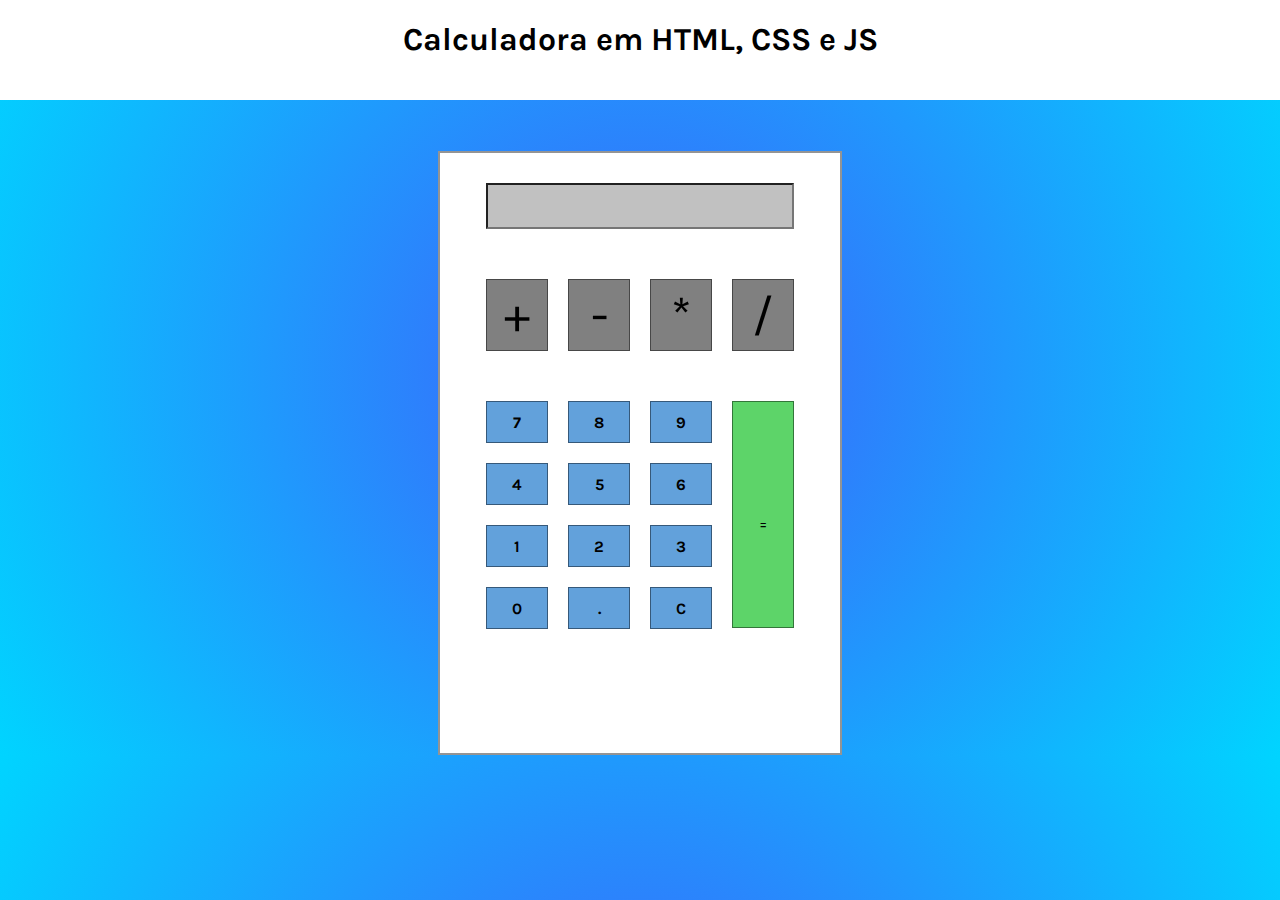
==== index.html @ a7a1526c "Calculadora com ajustes no css" ====
<!DOCTYPE html>
<html lang="en">

<head>
    <meta charset="UTF-8">
    <meta http-equiv="X-UA-Compatible" content="IE=edge">
    <meta name="viewport" content="width=device-width, initial-scale=1.0">
    <title>Calculadora</title>
    <link rel="stylesheet" href="calculadora.css">
</head>


<body>
    <header>
        <h1>Calculadora em HTML, CSS e JS</h1>
    </header>
    <main>
        <div class="container__principal">
            <div class="input">
                <input type="text" name="" id="input__calculadora" pattern="^[0-9+\-*/^()\s]+$">
            </div>
            <div class="operadores__container">
                <div class="operadores" value="+">+</div>
                <div class="operadores" value="-">-</div>
                <div class="operadores" value="*">*</div>
                <div class="operadores" value="/">/</div>
            </div>
            <div class="painel__principal">
                <div class="painel__numeros">
                    <div class="primeira__fileira">
                        <div class="tecla">7</div>
                        <div class="tecla">8</div>
                        <div class="tecla">9</div>
                    </div>
                    <div class="segunda__fileira">
                        <div class="tecla">4</div>
                        <div class="tecla">5</div>
                        <div class="tecla">6</div>
                    </div>
                    <div class="terceira__fileira">
                        <div class="tecla">1</div>
                        <div class="tecla">2</div>
                        <div class="tecla">3</div>
                    </div>
                    <div class="ultima__fileira">
                        <div class="tecla">0</div>
                        <div class="tecla">.</div>
                        <div class="erase">C</div>
                    </div>
                </div>
                <div class="container__botao__igual">
                    <div class="botao__igual">=</div>
                </div>
            </div>
        </div>
    </main>
    <script src="calculadora.js"></script>
</body>


</html>
---- calculadora.css ----
@import url('https://fonts.googleapis.com/css2?family=Karla:wght@300&family=PT+Mono&display=swap');

body {
    width: 100%;
    height: 100%;
    display: flex;
    align-items: center;
    justify-content: center;
    background: rgb(2, 0, 36);
    background: rgb(63, 94, 251);
    background: radial-gradient(circle, rgba(63, 94, 251, 1) 0%, rgba(0, 212, 255, 1) 100%);
    flex-direction: column;
    overflow: hidden;
    margin: 0;
    box-sizing: border-box;
    font-family: Karla, sans-serif;
    /* adiciona box-sizing: border-box; */
}

header {
    background-color: white;
    width: 100vw;
    text-align: center;
    height: 100px;
}

main {
    margin-top: 4%;
}

.container__principal {
    width: 400px;
    height: 600px;
    box-sizing: content-box;
    border: 2px solid rgba(0, 0, 0, 0.418);
    display: flex;
    flex-direction: column;
    gap: 50px;
    align-items: center;
    background-color: white;
}

.input {
    margin-top: 30px;
    align-items: center;
}

#input__calculadora {
    width: 300px;
    height: 40px;
}

.operadores__container {
    display: flex;
    flex-direction: row;
    gap: 20px;
    user-select: none;
}

.operadores {
    height: 70px;
    width: 60px;
    background-color: gray;
    cursor: pointer;
    text-align: center;
    border: 1px solid rgba(0, 0, 0, 0.445);
    padding: 0px;
    font-size: 50px;
    align-content: center;
    display: flex;
    align-items: center;
    justify-content: center;
}

.painel__principal {
    display: flex;
    justify-content: space-between;
    flex-direction: row;
    gap: 20px;
    user-select: none;
}

.painel__numeros {
    display: flex;
    flex-direction: column;
    gap: 20px;

}

.primeira__fileira,
.segunda__fileira,
.terceira__fileira,
.ultima__fileira {
    display: flex;
    flex-direction: row;
    gap: 20px;
}

.primeira__fileira div,
.segunda__fileira div,
.terceira__fileira div,
.ultima__fileira div {
    background-color: #62A1DB;
    height: 40px;
    width: 60px;
    cursor: pointer;
    border: 1px solid rgba(0, 0, 0, 0.445);
    display: flex;
    justify-content: center;
    display: flex;
    align-items: center;
    justify-content: center;
    font-weight: bold;
}

.botao__igual {
    height: 113px;
    width: 60px;
    background-color: #5DD469;
    cursor: pointer;
    border: 1px solid rgba(0, 0, 0, 0.445);
    text-align: center;
    padding-top: 112px;
}

input::-webkit-outer-spin-button,
input::-webkit-inner-spin-button {
    -webkit-appearance: none;
    margin: 0;
}

input {
    background-color: rgba(124, 123, 123, 0.471);
    text-align: center;
    font-size: 100%;
    font-weight: bold;
}
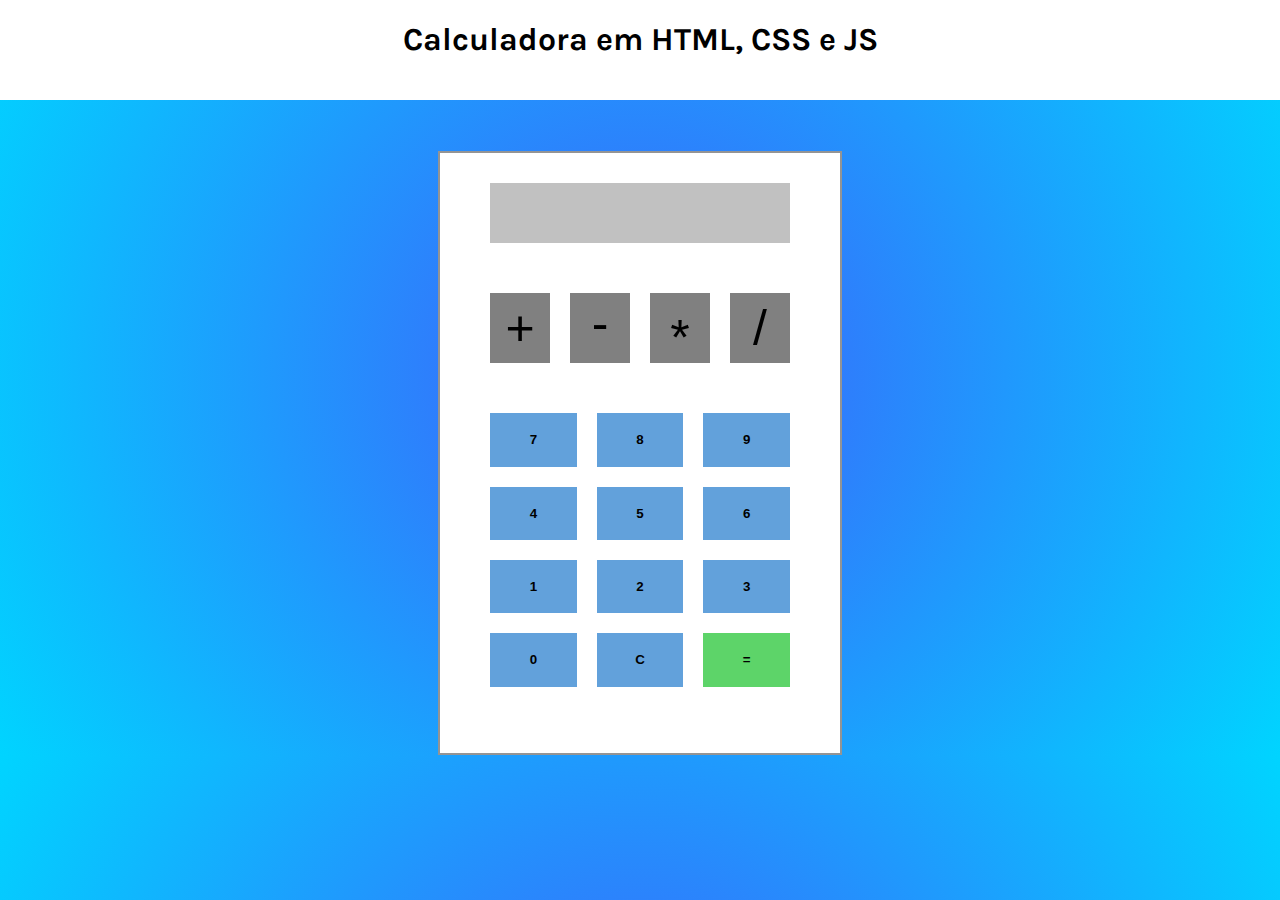
==== commit 1096a01e: "Refatoração CSS e HTML" ====
--- a/index.html
+++ b/index.html
@@ -1,5 +1,5 @@
 <!DOCTYPE html>
-<html lang="en">
+<html lang="pt-br">
 
 <head>
     <meta charset="UTF-8">
@@ -10,49 +10,34 @@
 </head>
 
 
-<body>
-    <header>
-        <h1>Calculadora em HTML, CSS e JS</h1>
+<body class="pagina">
+    <header class="cabecalho">
+        <h1 class="titulo">Calculadora em HTML, CSS e JS</h1>
     </header>
-    <main>
-        <div class="container__principal">
-            <div class="input">
-                <input type="text" name="" id="input__calculadora" pattern="^[0-9+\-*/^()\s]+$">
+    <main class="container">
+        <div class="container__calculadora">
+            <div class="container__input">
+                <input type="text" id="input__calculadora" pattern="^[0-9+\-*/^()\s]+$">
             </div>
-            <div class="operadores__container">
-                <div class="operadores" value="+">+</div>
-                <div class="operadores" value="-">-</div>
-                <div class="operadores" value="*">*</div>
-                <div class="operadores" value="/">/</div>
+            <div class="container__operadores">
+                <button class="operadores adicao" value="+">+</button>
+                <button class="operadores subtracao" value="-">-</button>
+                <button class="operadores multiplicacao" value="*">*</button>
+                <button class="operadores divisao" value="/">/</button>
             </div>
-            <div class="painel__principal">
-                <div class="painel__numeros">
-                    <div class="primeira__fileira">
-                        <div class="tecla">7</div>
-                        <div class="tecla">8</div>
-                        <div class="tecla">9</div>
-                    </div>
-                    <div class="segunda__fileira">
-                        <div class="tecla">4</div>
-                        <div class="tecla">5</div>
-                        <div class="tecla">6</div>
-                    </div>
-                    <div class="terceira__fileira">
-                        <div class="tecla">1</div>
-                        <div class="tecla">2</div>
-                        <div class="tecla">3</div>
-                    </div>
-                    <div class="ultima__fileira">
-                        <div class="tecla">0</div>
-                        <div class="tecla">.</div>
-                        <div class="erase">C</div>
-                    </div>
-                </div>
-                <div class="container__botao__igual">
-                    <div class="botao__igual">=</div>
-                </div>
-            </div>
-        </div>
+            <div class="container__numeros">
+                <button class="tecla">7</button>
+                <button class="tecla">8</button>
+                <button class="tecla">9</button>
+                <button class="tecla">4</button>
+                <button class="tecla">5</button>
+                <button class="tecla">6</button>
+                <button class="tecla">1</button>
+                <button class="tecla">2</button>
+                <button class="tecla">3</button>
+                <button class="tecla">0</button>
+                <button class="apagar tecla">C</button>
+                <button class="tecla igual">=</button>
     </main>
     <script src="calculadora.js"></script>
 </body>
--- a/calculadora.css
+++ b/calculadora.css
@@ -1,6 +1,10 @@
 @import url('https://fonts.googleapis.com/css2?family=Karla:wght@300&family=PT+Mono&display=swap');
 
-body {
+* {
+    box-sizing: border-box;
+}
+
+.pagina {
     width: 100%;
     height: 100%;
     display: flex;
@@ -12,23 +16,22 @@
     flex-direction: column;
     overflow: hidden;
     margin: 0;
-    box-sizing: border-box;
     font-family: Karla, sans-serif;
     /* adiciona box-sizing: border-box; */
 }
 
-header {
+.cabecalho {
     background-color: white;
     width: 100vw;
     text-align: center;
     height: 100px;
 }
 
-main {
+.container {
     margin-top: 4%;
 }
 
-.container__principal {
+.container__calculadora {
     width: 400px;
     height: 600px;
     box-sizing: content-box;
@@ -40,17 +43,20 @@
     background-color: white;
 }
 
-.input {
+.container__input {
     margin-top: 30px;
     align-items: center;
+    outline: 0px;
 }
 
 #input__calculadora {
     width: 300px;
-    height: 40px;
+    height: 60px;
+    border: 0px;
+    font-size: 2.5em;
 }
 
-.operadores__container {
+.container__operadores {
     display: flex;
     flex-direction: row;
     gap: 20px;
@@ -63,7 +69,7 @@
     background-color: gray;
     cursor: pointer;
     text-align: center;
-    border: 1px solid rgba(0, 0, 0, 0.445);
+    border: 0px;
     padding: 0px;
     font-size: 50px;
     align-content: center;
@@ -72,12 +78,51 @@
     justify-content: center;
 }
 
-.painel__principal {
-    display: flex;
+.operadores:hover {
+    background-color: rgb(181, 181, 181);
+}
+
+.operadores:active {
+    background-color: rgb(77, 76, 76);
+}
+
+.subtracao {
+    padding-bottom: 10px;
+}
+
+.multiplicacao {
+    padding-top: 20px;
+}
+
+.container__numeros {
+    display: grid;
+    grid-template-columns: 1fr 1fr 1fr;
     justify-content: space-between;
     flex-direction: row;
     gap: 20px;
     user-select: none;
+}
+
+.tecla {
+    background-color: #62A1DB;
+    height: 4em;
+    width: 6.5em;
+    cursor: pointer;
+    border: 0px;
+    display: flex;
+    justify-content: center;
+    display: flex;
+    align-items: center;
+    justify-content: center;
+    font-weight: bold;
+}
+
+.tecla:hover {
+    background-color: #71baff;
+}
+
+.tecla:active {
+    background-color: #426e96;
 }
 
 .painel__numeros {
@@ -87,40 +132,18 @@
 
 }
 
-.primeira__fileira,
-.segunda__fileira,
-.terceira__fileira,
-.ultima__fileira {
-    display: flex;
-    flex-direction: row;
-    gap: 20px;
+.igual {
+    background-color: #5DD469;
+    border: 0px;
+    text-align: center;
 }
 
-.primeira__fileira div,
-.segunda__fileira div,
-.terceira__fileira div,
-.ultima__fileira div {
-    background-color: #62A1DB;
-    height: 40px;
-    width: 60px;
-    cursor: pointer;
-    border: 1px solid rgba(0, 0, 0, 0.445);
-    display: flex;
-    justify-content: center;
-    display: flex;
-    align-items: center;
-    justify-content: center;
-    font-weight: bold;
+.igual:hover {
+    background-color: #6ffb7d
 }
 
-.botao__igual {
-    height: 113px;
-    width: 60px;
-    background-color: #5DD469;
-    cursor: pointer;
-    border: 1px solid rgba(0, 0, 0, 0.445);
-    text-align: center;
-    padding-top: 112px;
+.igual:active {
+    background-color: #3a8541
 }
 
 input::-webkit-outer-spin-button,
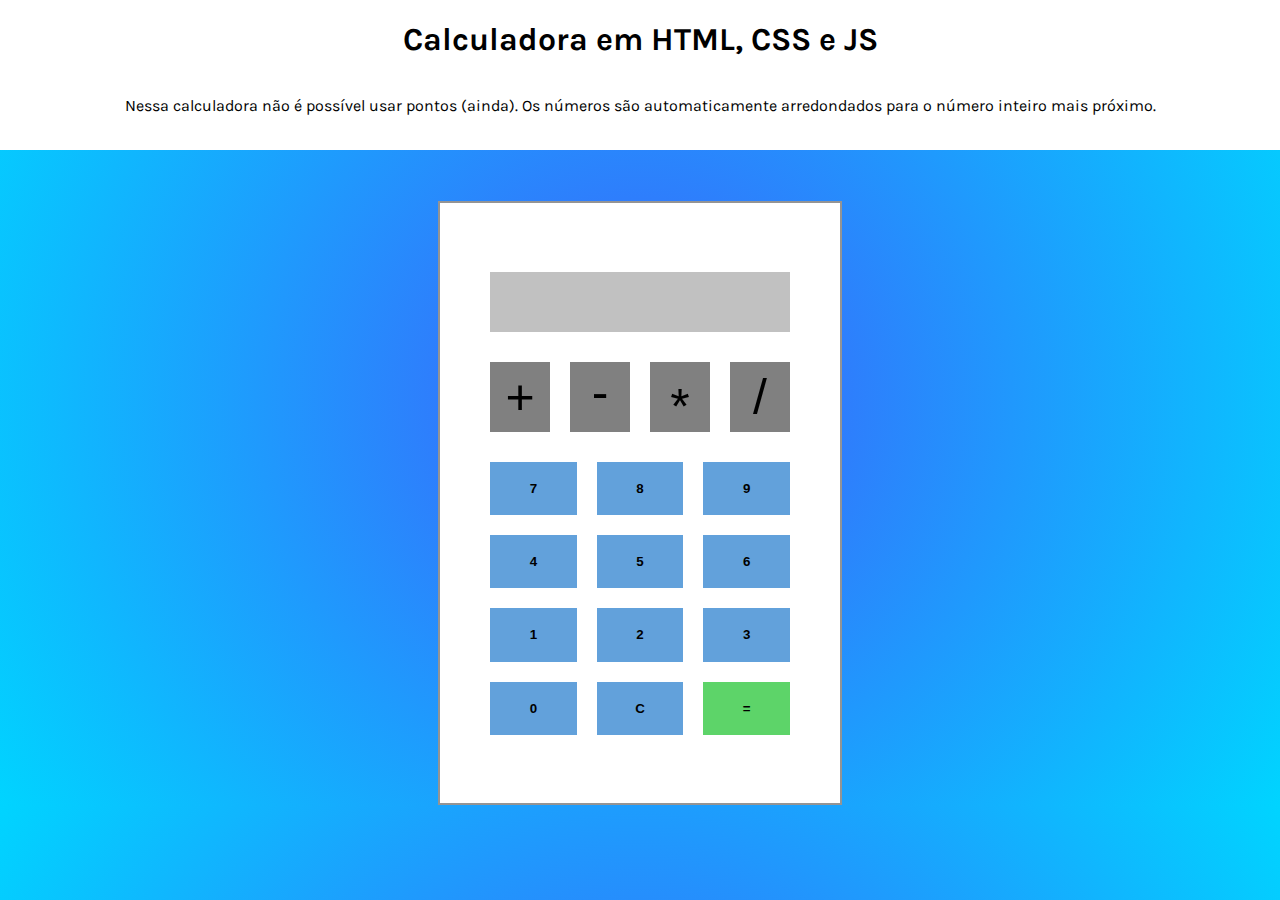
==== commit b489439f: "Consertando Javascript" ====
--- a/index.html
+++ b/index.html
@@ -13,11 +13,14 @@
 <body class="pagina">
     <header class="cabecalho">
         <h1 class="titulo">Calculadora em HTML, CSS e JS</h1>
+        <p class="paragrafo">Nessa calculadora não é possível usar pontos (ainda). Os números são automaticamente
+            arredondados para o número inteiro mais próximo.
+        </p>
     </header>
     <main class="container">
         <div class="container__calculadora">
             <div class="container__input">
-                <input type="text" id="input__calculadora" pattern="^[0-9+\-*/^()\s]+$">
+                <input type="text" id="input__calculadora">
             </div>
             <div class="container__operadores">
                 <button class="operadores adicao" value="+">+</button>
@@ -26,21 +29,20 @@
                 <button class="operadores divisao" value="/">/</button>
             </div>
             <div class="container__numeros">
-                <button class="tecla">7</button>
-                <button class="tecla">8</button>
-                <button class="tecla">9</button>
-                <button class="tecla">4</button>
-                <button class="tecla">5</button>
-                <button class="tecla">6</button>
-                <button class="tecla">1</button>
-                <button class="tecla">2</button>
-                <button class="tecla">3</button>
-                <button class="tecla">0</button>
+                <button class="tecla numero">7</button>
+                <button class="tecla numero">8</button>
+                <button class="tecla numero">9</button>
+                <button class="tecla numero">4</button>
+                <button class="tecla numero">5</button>
+                <button class="tecla numero">6</button>
+                <button class="tecla numero">1</button>
+                <button class="tecla numero">2</button>
+                <button class="tecla numero">3</button>
+                <button class="tecla numero">0</button>
                 <button class="apagar tecla">C</button>
                 <button class="tecla igual">=</button>
+            </div>
     </main>
     <script src="calculadora.js"></script>
 </body>
-
-
 </html>--- a/calculadora.css
+++ b/calculadora.css
@@ -17,14 +17,19 @@
     overflow: hidden;
     margin: 0;
     font-family: Karla, sans-serif;
-    /* adiciona box-sizing: border-box; */
 }
 
 .cabecalho {
     background-color: white;
     width: 100vw;
     text-align: center;
-    height: 100px;
+    height: 150px;
+    display: flex;
+    flex-direction: column;
+}
+
+.container__paragrafo {
+    margin-bottom: 10px;
 }
 
 .container {
@@ -38,22 +43,22 @@
     border: 2px solid rgba(0, 0, 0, 0.418);
     display: flex;
     flex-direction: column;
-    gap: 50px;
+    gap: 30px;
     align-items: center;
     background-color: white;
+    justify-content: center;
 }
 
 .container__input {
-    margin-top: 30px;
     align-items: center;
-    outline: 0px;
 }
 
 #input__calculadora {
     width: 300px;
     height: 60px;
     border: 0px;
-    font-size: 2.5em;
+    font-size: 2em;
+    outline: 0px;
 }
 
 .container__operadores {
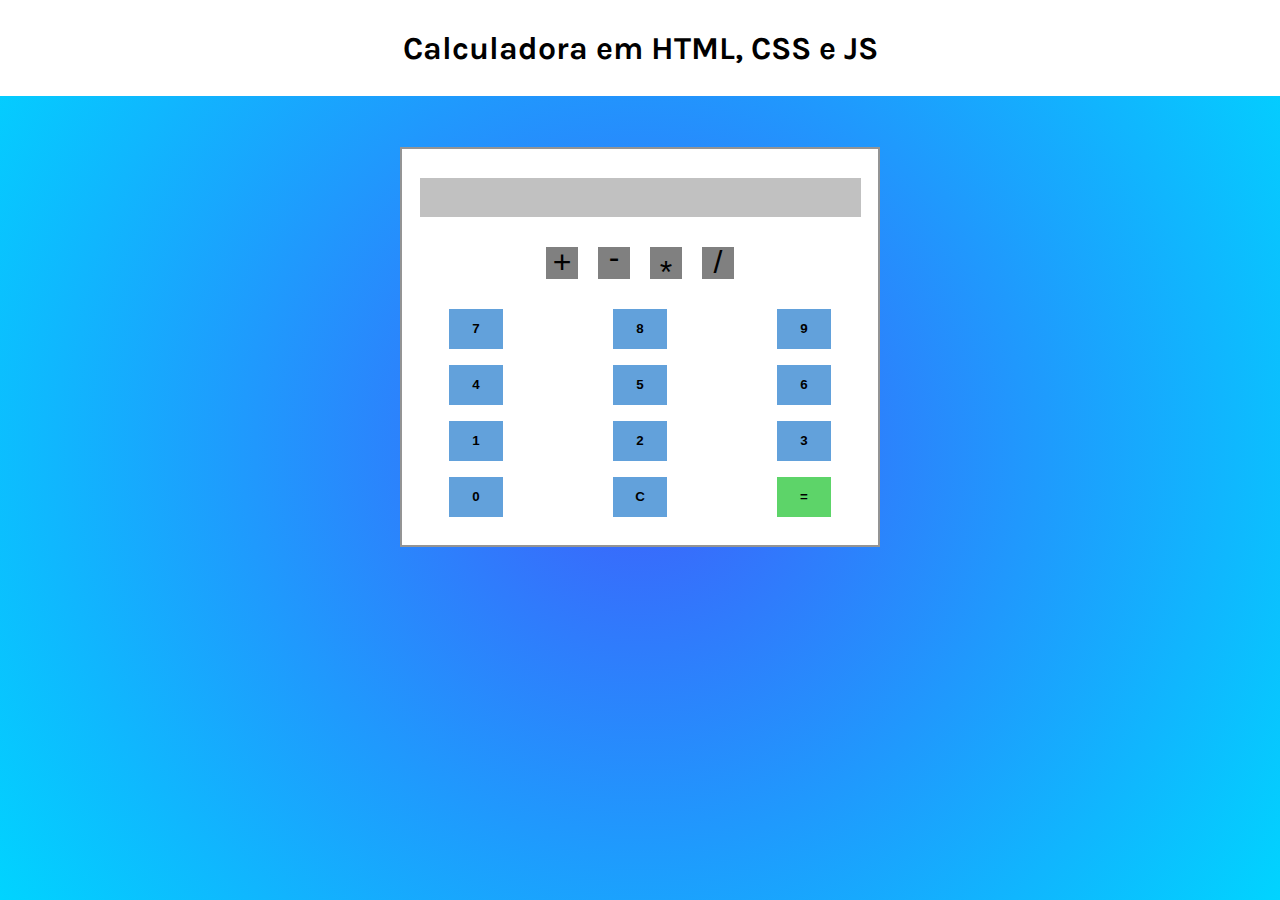
==== commit 6e429812: "fix: responsivity issues" ====
--- a/index.html
+++ b/index.html
@@ -1,48 +1,44 @@
 <!DOCTYPE html>
 <html lang="pt-br">
+  <head>
+    <meta charset="UTF-8" />
+    <meta http-equiv="X-UA-Compatible" content="IE=edge" />
+    <meta name="viewport" content="width=device-width, initial-scale=1.0" />
+    <title>Calculadora</title>
+    <link rel="stylesheet" href="calculadora.css" />
+  </head>
 
-<head>
-    <meta charset="UTF-8">
-    <meta http-equiv="X-UA-Compatible" content="IE=edge">
-    <meta name="viewport" content="width=device-width, initial-scale=1.0">
-    <title>Calculadora</title>
-    <link rel="stylesheet" href="calculadora.css">
-</head>
-
-
-<body class="pagina">
+  <body class="pagina">
     <header class="cabecalho">
-        <h1 class="titulo">Calculadora em HTML, CSS e JS</h1>
-        <p class="paragrafo">Nessa calculadora não é possível usar pontos (ainda). Os números são automaticamente
-            arredondados para o número inteiro mais próximo.
-        </p>
+      <h1 class="titulo">Calculadora em HTML, CSS e JS</h1>
     </header>
     <main class="container">
-        <div class="container__calculadora">
-            <div class="container__input">
-                <input type="text" id="input__calculadora">
-            </div>
-            <div class="container__operadores">
-                <button class="operadores adicao" value="+">+</button>
-                <button class="operadores subtracao" value="-">-</button>
-                <button class="operadores multiplicacao" value="*">*</button>
-                <button class="operadores divisao" value="/">/</button>
-            </div>
-            <div class="container__numeros">
-                <button class="tecla numero">7</button>
-                <button class="tecla numero">8</button>
-                <button class="tecla numero">9</button>
-                <button class="tecla numero">4</button>
-                <button class="tecla numero">5</button>
-                <button class="tecla numero">6</button>
-                <button class="tecla numero">1</button>
-                <button class="tecla numero">2</button>
-                <button class="tecla numero">3</button>
-                <button class="tecla numero">0</button>
-                <button class="apagar tecla">C</button>
-                <button class="tecla igual">=</button>
-            </div>
+      <div class="container__calculadora">
+        <div class="container__input">
+          <input type="text" id="input__calculadora" />
+        </div>
+        <div class="container__operadores">
+          <button class="operadores adicao" value="+">+</button>
+          <button class="operadores subtracao" value="-">-</button>
+          <button class="operadores multiplicacao" value="*">*</button>
+          <button class="operadores divisao" value="/">/</button>
+        </div>
+        <div class="container__numeros">
+          <button class="tecla numero">7</button>
+          <button class="tecla numero">8</button>
+          <button class="tecla numero">9</button>
+          <button class="tecla numero">4</button>
+          <button class="tecla numero">5</button>
+          <button class="tecla numero">6</button>
+          <button class="tecla numero">1</button>
+          <button class="tecla numero">2</button>
+          <button class="tecla numero">3</button>
+          <button class="tecla numero">0</button>
+          <button class="apagar tecla">C</button>
+          <button class="tecla igual">=</button>
+        </div>
+      </div>
     </main>
     <script src="calculadora.js"></script>
-</body>
-</html>+  </body>
+</html>
--- a/calculadora.css
+++ b/calculadora.css
@@ -1,165 +1,177 @@
-@import url('https://fonts.googleapis.com/css2?family=Karla:wght@300&family=PT+Mono&display=swap');
+@import url("https://fonts.googleapis.com/css2?family=Karla:wght@300&family=PT+Mono&display=swap");
 
 * {
-    box-sizing: border-box;
+  box-sizing: border-box;
 }
-
+html {
+  width: 100vw;
+}
 .pagina {
-    width: 100%;
-    height: 100%;
-    display: flex;
-    align-items: center;
-    justify-content: center;
-    background: rgb(2, 0, 36);
-    background: rgb(63, 94, 251);
-    background: radial-gradient(circle, rgba(63, 94, 251, 1) 0%, rgba(0, 212, 255, 1) 100%);
-    flex-direction: column;
-    overflow: hidden;
-    margin: 0;
-    font-family: Karla, sans-serif;
+  width: 100%;
+  height: 100vh;
+  display: flex;
+  align-items: center;
+  background: rgb(2, 0, 36);
+  background: rgb(63, 94, 251);
+  background: radial-gradient(
+    circle,
+    rgba(63, 94, 251, 1) 0%,
+    rgba(0, 212, 255, 1) 100%
+  );
+  flex-direction: column;
+  overflow: hidden;
+  margin: 0;
+  font-family: Karla, sans-serif;
 }
 
 .cabecalho {
-    background-color: white;
-    width: 100vw;
-    text-align: center;
-    height: 150px;
-    display: flex;
-    flex-direction: column;
+  background-color: white;
+  width: 100vw;
+  text-align: center;
+  height: 6rem;
+  display: flex;
+  flex-direction: column;
+  justify-content: center;
 }
 
 .container__paragrafo {
-    margin-bottom: 10px;
+  margin-bottom: 10px;
 }
 
 .container {
-    margin-top: 4%;
+  margin-top: 4%;
 }
 
 .container__calculadora {
-    width: 400px;
-    height: 600px;
-    box-sizing: content-box;
-    border: 2px solid rgba(0, 0, 0, 0.418);
-    display: flex;
-    flex-direction: column;
-    gap: 30px;
-    align-items: center;
-    background-color: white;
-    justify-content: center;
+  width: 30rem;
+  height: 28rem;
+  box-sizing: border-box;
+  border: 2px solid rgba(0, 0, 0, 0.418);
+  display: flex;
+  flex-direction: column;
+  gap: 30px;
+  align-items: center;
+  background-color: white;
+  justify-content: center;
+  max-height: 25rem;
 }
 
 .container__input {
-    align-items: center;
+  display: flex;
+  align-items: center;
+  width: 100%;
+  justify-content: center;
 }
 
 #input__calculadora {
-    width: 300px;
-    height: 60px;
-    border: 0px;
-    font-size: 2em;
-    outline: 0px;
+  width: calc(100%-20px);
+  height: 100%;
+  border: 0px;
+  font-size: 2em;
+  outline: 0px;
 }
 
 .container__operadores {
-    display: flex;
-    flex-direction: row;
-    gap: 20px;
-    user-select: none;
+  width: 100%;
+  display: flex;
+  flex-direction: row;
+  justify-content: center;
+  gap: 20px;
+  user-select: none;
 }
 
 .operadores {
-    height: 70px;
-    width: 60px;
-    background-color: gray;
-    cursor: pointer;
-    text-align: center;
-    border: 0px;
-    padding: 0px;
-    font-size: 50px;
-    align-content: center;
-    display: flex;
-    align-items: center;
-    justify-content: center;
+  height: 2rem;
+  width: 2rem;
+  background-color: gray;
+  cursor: pointer;
+  text-align: center;
+  border: 0px;
+  padding: 0px;
+  font-size: 2rem;
+  display: flex;
+  align-items: center;
+  justify-content: center;
 }
 
 .operadores:hover {
-    background-color: rgb(181, 181, 181);
+  background-color: rgb(181, 181, 181);
 }
 
 .operadores:active {
-    background-color: rgb(77, 76, 76);
+  background-color: rgb(77, 76, 76);
 }
 
 .subtracao {
-    padding-bottom: 10px;
+  padding-bottom: 10px;
 }
 
 .multiplicacao {
-    padding-top: 20px;
+  padding-top: 20px;
 }
 
 .container__numeros {
-    display: grid;
-    grid-template-columns: 1fr 1fr 1fr;
-    justify-content: space-between;
-    flex-direction: row;
-    gap: 20px;
-    user-select: none;
+  display: grid;
+  grid-template-columns: 1fr 1fr 1fr;
+  justify-content: center;
+  align-items: center;
+  gap: 1rem;
+  user-select: none;
+  place-items: center;
+  width: 100%;
 }
 
 .tecla {
-    background-color: #62A1DB;
-    height: 4em;
-    width: 6.5em;
-    cursor: pointer;
-    border: 0px;
-    display: flex;
-    justify-content: center;
-    display: flex;
-    align-items: center;
-    justify-content: center;
-    font-weight: bold;
+  background-color: #62a1db;
+  height: 3em;
+  width: 4em;
+  cursor: pointer;
+  border: 0px;
+  display: flex;
+  justify-content: center;
+  display: flex;
+  align-items: center;
+  justify-content: center;
+  font-weight: bold;
 }
 
 .tecla:hover {
-    background-color: #71baff;
+  background-color: #71baff;
 }
 
 .tecla:active {
-    background-color: #426e96;
+  background-color: #426e96;
 }
 
 .painel__numeros {
-    display: flex;
-    flex-direction: column;
-    gap: 20px;
-
+  display: flex;
+  flex-direction: column;
+  gap: 20px;
 }
 
 .igual {
-    background-color: #5DD469;
-    border: 0px;
-    text-align: center;
+  background-color: #5dd469;
+  border: 0px;
+  text-align: center;
 }
 
 .igual:hover {
-    background-color: #6ffb7d
+  background-color: #6ffb7d;
 }
 
 .igual:active {
-    background-color: #3a8541
+  background-color: #3a8541;
 }
 
 input::-webkit-outer-spin-button,
 input::-webkit-inner-spin-button {
-    -webkit-appearance: none;
-    margin: 0;
+  -webkit-appearance: none;
+  margin: 0;
 }
 
 input {
-    background-color: rgba(124, 123, 123, 0.471);
-    text-align: center;
-    font-size: 100%;
-    font-weight: bold;
-}+  background-color: rgba(124, 123, 123, 0.471);
+  text-align: center;
+  font-size: 100%;
+  font-weight: bold;
+}
